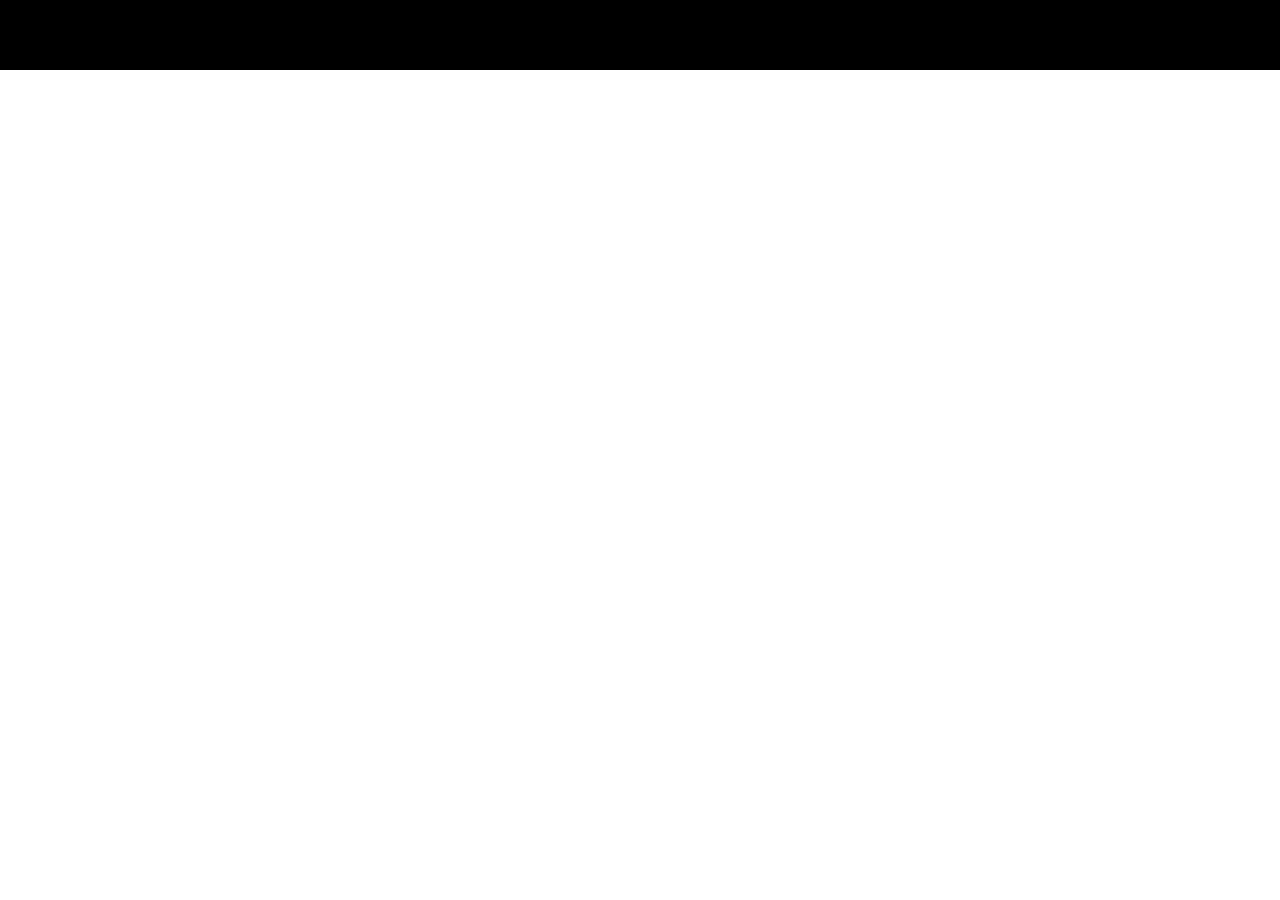
==== html/index.html @ f989a680 "update arrange folder html css js and the media player" ====
<!DOCTYPE html>
<html lang="en" my-app="myApp">

<head>
  <meta charset="UTF-8">
  <link rel="stylesheet" href="https://maxcdn.bootstrapcdn.com/bootstrap/3.4.0/css/bootstrap.min.css">
  <script type="text/javascript" src="https://code.angularjs.org/1.7.8/angular.min.js"></script>
  <script type="text/javascript" src="app.js"></script>
  <link rel="stylesheet" href="../css/index.css">
  <title>Document</title>
  <style>

  </style>
</head>

<body>
  <div class="wrapper">
    <!-- this is nav -->
    <nav class="c-navi">

    </nav>
    <!-- end of nav -->
  </div>
</body>

</html>
---- css/index.css ----
body {
    width: 100%;
}

.wrapper {
    
}

.c-navi {
    height: 70px;
    background-color: #000000;
}
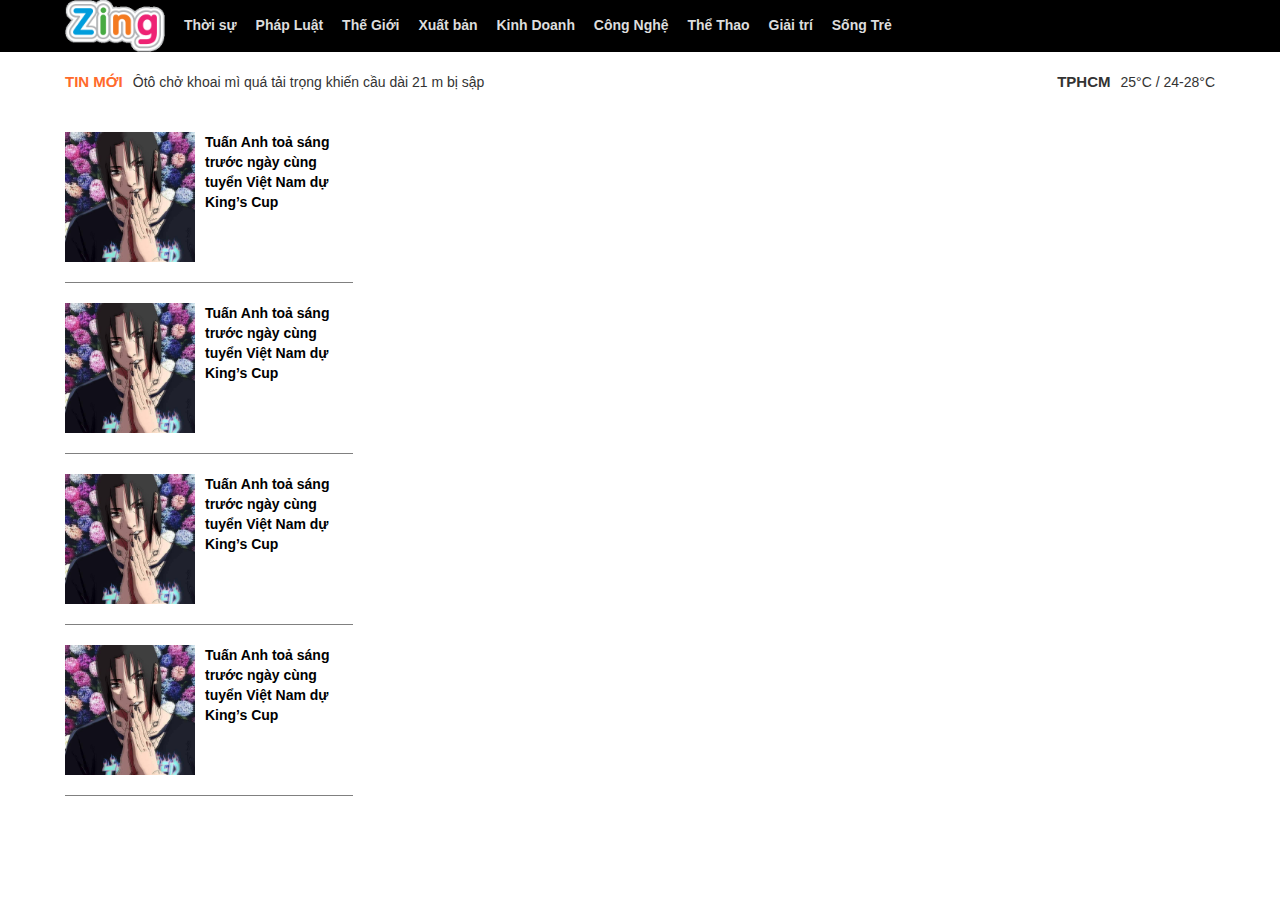
==== commit 16ce0af0: "Update code for thang coding" ====
--- a/html/index.html
+++ b/html/index.html
@@ -14,13 +14,64 @@
 </head>
 
 <body>
-  <div class="wrapper">
     <!-- this is nav -->
     <nav class="c-navi">
-
+      <div class="wrapper">
+        <ul>
+          <li><a href="#"><img src="../media/Zing_official_logo.png"></a></li>
+          <li><a href="#">Thời sự</a></li>
+          <li><a href="#">Pháp Luật</a></li>
+          <li><a href="#">Thế Giới</a></li>
+          <li><a href="#">Xuất bản</a></li>
+          <li><a href="#">Kinh Doanh</a></li>
+          <li><a href="#">Công Nghệ</a></li>
+          <li><a href="#">Thể Thao</a></li>
+          <li><a href="#">Giải trí</a></li>
+          <li><a href="#">Sống Trẻ</a></li>
+        </ul>
+      </div>
     </nav>
     <!-- end of nav -->
-  </div>
+    <div class="wrapper">
+      <div class="c-news">
+        <div class="c-news-left">
+            <h1>Tin Mới</h1>
+            <p class="text1">Ôtô chở khoai mì quá tải trọng khiến cầu dài 21 m bị sập</p>
+        </div>
+        <div class="c-news-right">
+            <h2>TPHCM</h2>
+            <p class="text2">25°C / 24-28°C</p>
+        </div>
+      </div>
+    </div>
+    <div class="wrapper">
+      <div class="c-main">
+          <div class="c-mainLeft">
+              <div class="c-content1">
+                <a class="c-content1-img" href="#"><img src="../media/itachi.jpg" alt="itachi"></a>
+                <a class="c-content1-text" href="#">Tuấn Anh toả sáng trước ngày cùng tuyển Việt Nam dự King’s Cup</a>
+              </div>
+              <div class="c-content1">
+                <a class="c-content1-img" href="#"><img src="../media/itachi.jpg" alt="itachi"></a>
+                <a class="c-content1-text" href="#">Tuấn Anh toả sáng trước ngày cùng tuyển Việt Nam dự King’s Cup</a>
+              </div>
+              <div class="c-content1">
+                <a class="c-content1-img" href="#"><img src="../media/itachi.jpg" alt="itachi"></a>
+                <a class="c-content1-text" href="#">Tuấn Anh toả sáng trước ngày cùng tuyển Việt Nam dự King’s Cup</a>
+              </div>
+              <div class="c-content1">
+                <a class="c-content1-img" href="#"><img src="../media/itachi.jpg" alt="itachi"></a>
+                <a class="c-content1-text" href="#">Tuấn Anh toả sáng trước ngày cùng tuyển Việt Nam dự King’s Cup</a>
+              </div>
+          </div>
+          <div class="c-mainCenter">
+
+          </div>
+          <div class="c-mainRight">
+
+          </div>
+      </div>
+    </div>
 </body>
 
 </html>--- a/css/index.css
+++ b/css/index.css
@@ -3,10 +3,116 @@
 }
 
 .wrapper {
-    
+    min-width: 1150px;
+    width: 950px;
+    margin: 0 auto;
 }
 
 .c-navi {
-    height: 70px;
     background-color: #000000;
+}
+
+.c-navi ul {
+    list-style-type: none;
+    padding: 0px;
+    margin: 0px;
+}
+
+.c-navi li {
+    display: inline;
+}
+
+.c-navi a {
+    color: #DDDDDD;
+    margin-left: 15px;
+    font-weight: bold;
+    text-decoration: none;
+}
+.c-navi li:nth-of-type(1) a {
+    margin-left: 0px;
+}
+
+.c-navi a:hover {
+    border-bottom: 2px solid grey;
+    padding-bottom: 4px;
+}
+
+.c-navi img {
+    width: 100px;
+}
+
+.c-news {
+    display: flex;
+}
+
+.c-news-left, .c-news-right {
+    padding-top: 20px;
+    padding-bottom: 20px;
+    width: 50%;
+    display: flex;
+    align-items: center;
+}
+
+.c-news-left h1 {
+    color: #FF6A2B;
+    font-weight: bold;
+    font-size: 15px;
+    text-transform: uppercase;
+    padding-right: 10px;
+}
+
+.c-news-left .text1,.c-news-left h1,.c-news-right h2, .c-news-right .text2 {
+    margin: 0px;
+}
+
+.c-news-right {
+    justify-content: flex-end;
+}
+
+.c-news-right h2 {
+    font-weight: bold;
+    font-size: 15px;
+    padding-right: 10px;
+}
+
+.c-main {
+    width: 100%;
+    display: flex;
+}
+
+.c-mainLeft, .c-mainRight {
+    width: 25%;
+}
+.c-mainCenter {
+    width: 50%;
+}
+
+
+.c-mainLeft .c-content1 {
+    display: flex;
+    padding-bottom: 20px;
+    padding-top: 20px;
+    border-bottom: 1px solid gray;
+}
+.c-mainLeft .c-content1 .c-content1-img {
+    margin-right: 10px;
+}
+.c-mainLeft .c-content1 .c-content1-img img {
+    width: 130px;
+    height: 100%;
+}
+
+.c-mainLeft .c-content1 .c-content1-img img:hover {
+    opacity: 0.8;
+}
+
+.c-mainLeft .c-content1 .c-content1-text {
+    height: 100%;
+    font-weight: bold;
+    color: #000000;
+    text-decoration: none;
+}
+
+.c-mainLeft .c-content1 .c-content1-text:hover {
+    color:#4267B2;
 }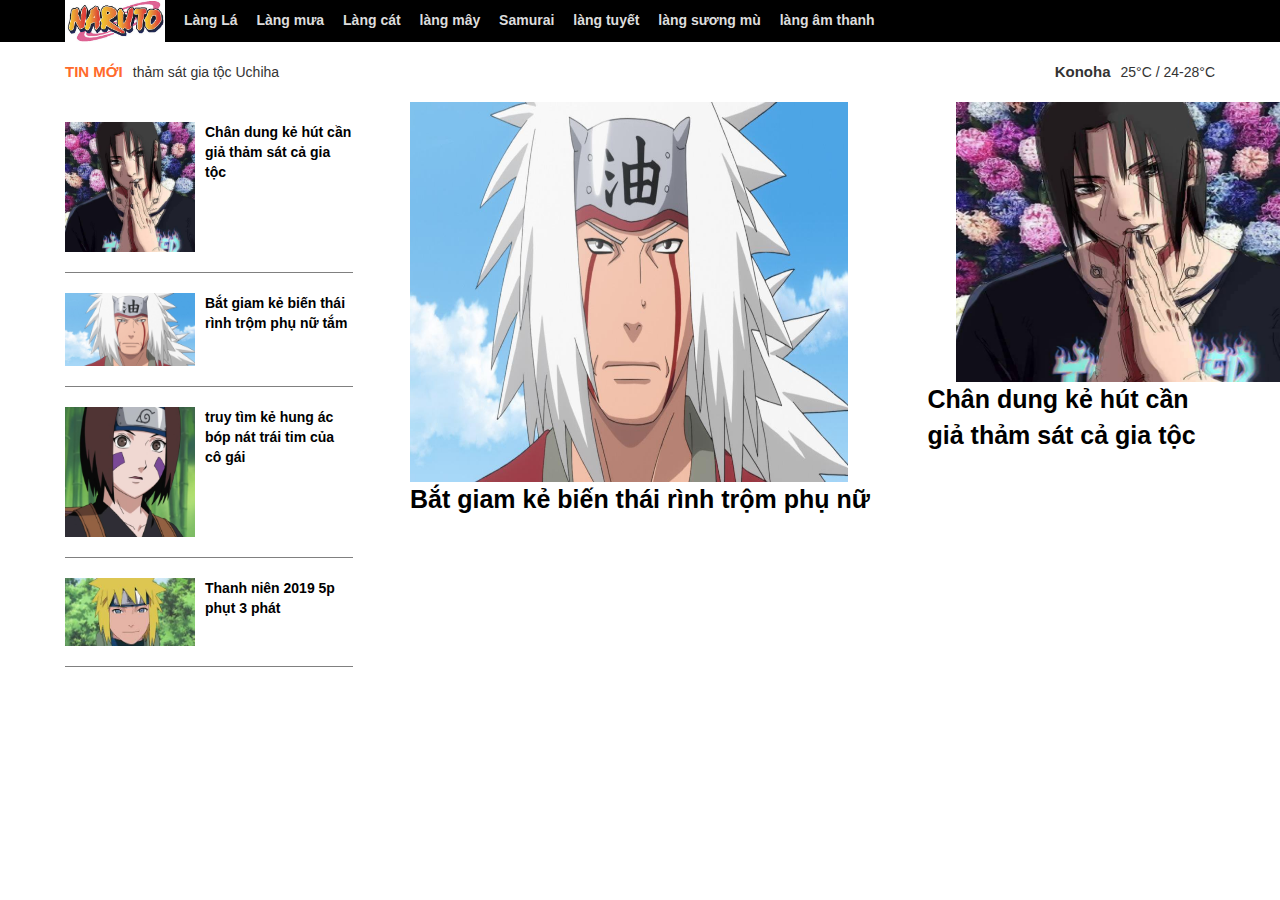
==== commit bd309d8f: "nigger" ====
--- a/html/index.html
+++ b/html/index.html
@@ -18,16 +18,16 @@
     <nav class="c-navi">
       <div class="wrapper">
         <ul>
-          <li><a href="#"><img src="../media/Zing_official_logo.png"></a></li>
-          <li><a href="#">Thời sự</a></li>
-          <li><a href="#">Pháp Luật</a></li>
-          <li><a href="#">Thế Giới</a></li>
-          <li><a href="#">Xuất bản</a></li>
-          <li><a href="#">Kinh Doanh</a></li>
-          <li><a href="#">Công Nghệ</a></li>
-          <li><a href="#">Thể Thao</a></li>
-          <li><a href="#">Giải trí</a></li>
-          <li><a href="#">Sống Trẻ</a></li>
+          <li><a href="#"><img src="../naruto.jpeg"></a></li>
+          <li><a href="#">Làng Lá</a></li>
+          <li><a href="#">Làng mưa</a></li>
+          <li><a href="#">Làng cát</a></li>
+          <li><a href="#">làng mây</a></li>
+          <li><a href="#">Samurai</a></li>
+          <li><a href="#">làng tuyết</a></li>
+          <li><a href="#">làng sương mù</a></li>
+          <li><a href="#">làng âm thanh</a></li>
+          
         </ul>
       </div>
     </nav>
@@ -36,10 +36,10 @@
       <div class="c-news">
         <div class="c-news-left">
             <h1>Tin Mới</h1>
-            <p class="text1">Ôtô chở khoai mì quá tải trọng khiến cầu dài 21 m bị sập</p>
+            <p class="text1">thảm sát gia tộc Uchiha</p>
         </div>
         <div class="c-news-right">
-            <h2>TPHCM</h2>
+            <h2>Konoha</h2>
             <p class="text2">25°C / 24-28°C</p>
         </div>
       </div>
@@ -49,26 +49,32 @@
           <div class="c-mainLeft">
               <div class="c-content1">
                 <a class="c-content1-img" href="#"><img src="../media/itachi.jpg" alt="itachi"></a>
-                <a class="c-content1-text" href="#">Tuấn Anh toả sáng trước ngày cùng tuyển Việt Nam dự King’s Cup</a>
+                <a class="c-content1-text" href="#">Chân dung kẻ hút cần giả thảm sát cả gia tộc</a>
               </div>
               <div class="c-content1">
-                <a class="c-content1-img" href="#"><img src="../media/itachi.jpg" alt="itachi"></a>
-                <a class="c-content1-text" href="#">Tuấn Anh toả sáng trước ngày cùng tuyển Việt Nam dự King’s Cup</a>
+                <a class="c-content1-img" href="#"><img src="../media/jiraia.png" alt="jiraya"></a>
+                <a class="c-content1-text" href="#">Bắt giam kẻ biến thái rình trộm phụ nữ tắm</a>
               </div>
               <div class="c-content1">
-                <a class="c-content1-img" href="#"><img src="../media/itachi.jpg" alt="itachi"></a>
-                <a class="c-content1-text" href="#">Tuấn Anh toả sáng trước ngày cùng tuyển Việt Nam dự King’s Cup</a>
+                <a class="c-content1-img" href="#"><img src="../media/rin.png" alt="rin"></a>
+                <a class="c-content1-text" href="#">truy tìm kẻ hung ác bóp nát trái tim của cô gái</a>
               </div>
               <div class="c-content1">
-                <a class="c-content1-img" href="#"><img src="../media/itachi.jpg" alt="itachi"></a>
-                <a class="c-content1-text" href="#">Tuấn Anh toả sáng trước ngày cùng tuyển Việt Nam dự King’s Cup</a>
+                <a class="c-content1-img" href="#"><img src="../media/minato.jpg" alt="minato"></a>
+                <a class="c-content1-text" href="#">Thanh niên 2019 5p phụt 3 phát</a>
               </div>
           </div>
           <div class="c-mainCenter">
-
-          </div>
+            <div class="c-content1">
+              <a class="c-content1-img" href="#"><img src="../media/jiraia.png" alt="itachi"></a>
+              <a class="c-content1-text" href="#">Bắt giam kẻ biến thái rình trộm phụ nữ </a>
+          </div></div>
+      
           <div class="c-mainRight">
-
+            <div class="c-content1">
+              <a class="c-content1-img" href="#"><img src="../media/itachi.jpg" alt="itachi"></a>
+              <a class="c-content1-text" href="#">Chân dung kẻ hút cần giả thảm sát cả gia tộc</a>
+            </div>
           </div>
       </div>
     </div>
--- a/css/index.css
+++ b/css/index.css
@@ -83,10 +83,6 @@
 .c-mainLeft, .c-mainRight {
     width: 25%;
 }
-.c-mainCenter {
-    width: 50%;
-}
-
 
 .c-mainLeft .c-content1 {
     display: flex;
@@ -115,4 +111,37 @@
 
 .c-mainLeft .c-content1 .c-content1-text:hover {
     color:#4267B2;
-}+}
+.c-mainCenter {
+    width: 50%;
+    
+}
+.c-mainCenter .c-content1 .c-content1-img img{
+    width: 438px; 
+    height: 380px; 
+    margin-left: 10%;  
+}
+.c-mainCenter .c-content1 .c-content1-text {
+    height: 100%;
+    font-weight: bold;
+    color: #000000;
+    text-decoration: none;
+    font-size: 25px;
+    margin-left: 10%;
+    margin-right: 10%;
+}
+.c-mainRight .c-content1 .c-content1-img img {
+    width: 338px; 
+    height: 280px; 
+    margin-left: 10%;
+}
+.c-mainRight .c-content1 .c-content1-text {
+    height: 100%;
+    font-weight: bold;
+    color: #000000;
+    text-decoration: none;
+    font-size: 25px;
+    display: inline-block
+    text-align: center
+}
+ 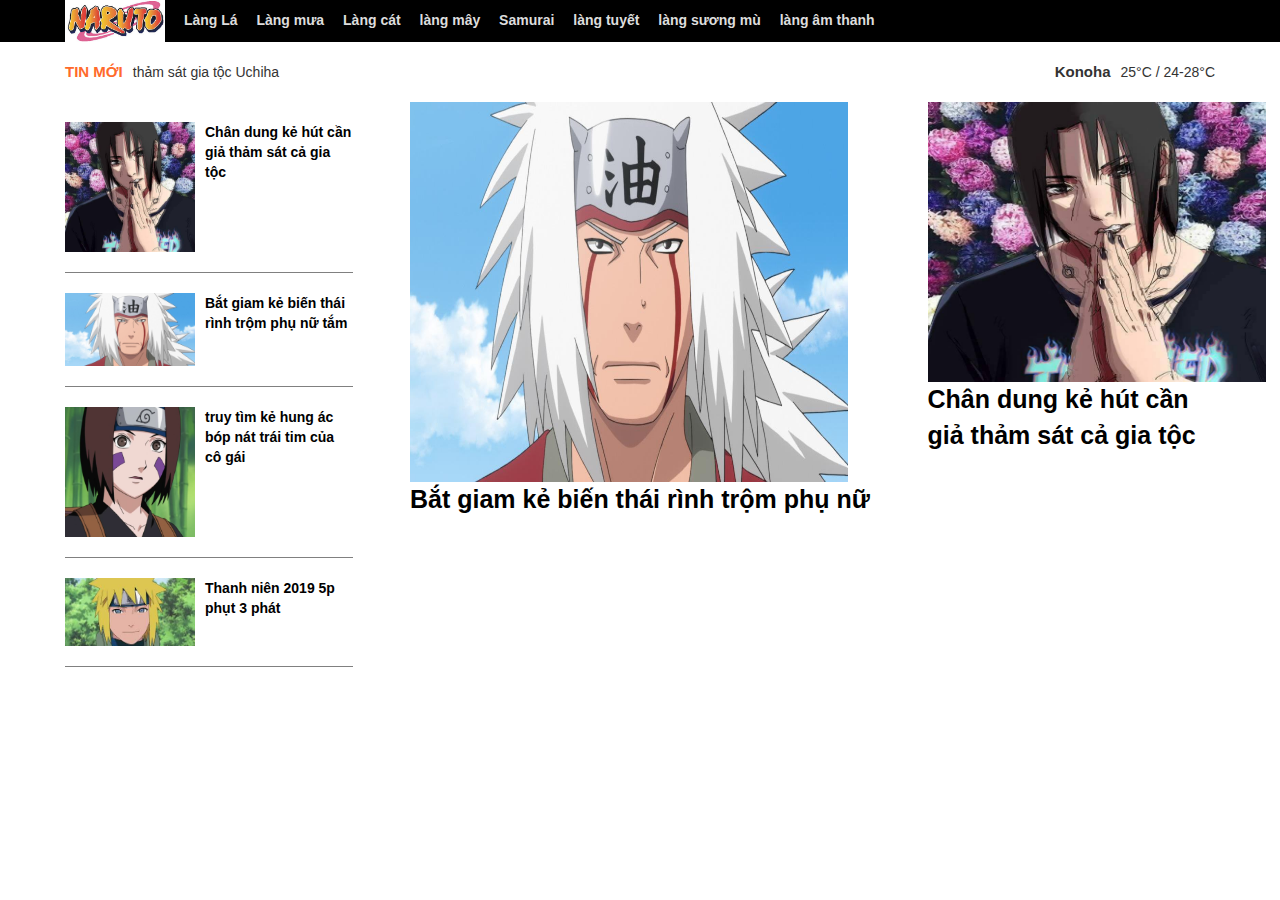
==== commit 7a6114ca: "Update code for thang coding" ====
--- a/html/index.html
+++ b/html/index.html
@@ -68,7 +68,8 @@
             <div class="c-content1">
               <a class="c-content1-img" href="#"><img src="../media/jiraia.png" alt="itachi"></a>
               <a class="c-content1-text" href="#">Bắt giam kẻ biến thái rình trộm phụ nữ </a>
-          </div></div>
+          </div>
+        </div>
       
           <div class="c-mainRight">
             <div class="c-content1">
--- a/css/index.css
+++ b/css/index.css
@@ -98,18 +98,18 @@
     height: 100%;
 }
 
-.c-mainLeft .c-content1 .c-content1-img img:hover {
+.c-content1 .c-content1-img img:hover {
     opacity: 0.8;
 }
 
-.c-mainLeft .c-content1 .c-content1-text {
+.c-content1 .c-content1-text {
     height: 100%;
     font-weight: bold;
     color: #000000;
     text-decoration: none;
 }
 
-.c-mainLeft .c-content1 .c-content1-text:hover {
+.c-content1 .c-content1-text:hover {
     color:#4267B2;
 }
 .c-mainCenter {
@@ -124,24 +124,23 @@
 .c-mainCenter .c-content1 .c-content1-text {
     height: 100%;
     font-weight: bold;
-    color: #000000;
     text-decoration: none;
     font-size: 25px;
     margin-left: 10%;
     margin-right: 10%;
 }
+.c-mainCenter .c-content1 .c-content1-img img:hover {
+    opacity: 1;
+}
 .c-mainRight .c-content1 .c-content1-img img {
     width: 338px; 
     height: 280px; 
-    margin-left: 10%;
 }
 .c-mainRight .c-content1 .c-content1-text {
     height: 100%;
     font-weight: bold;
-    color: #000000;
     text-decoration: none;
     font-size: 25px;
-    display: inline-block
-    text-align: center
+    text-align: center;
 }
  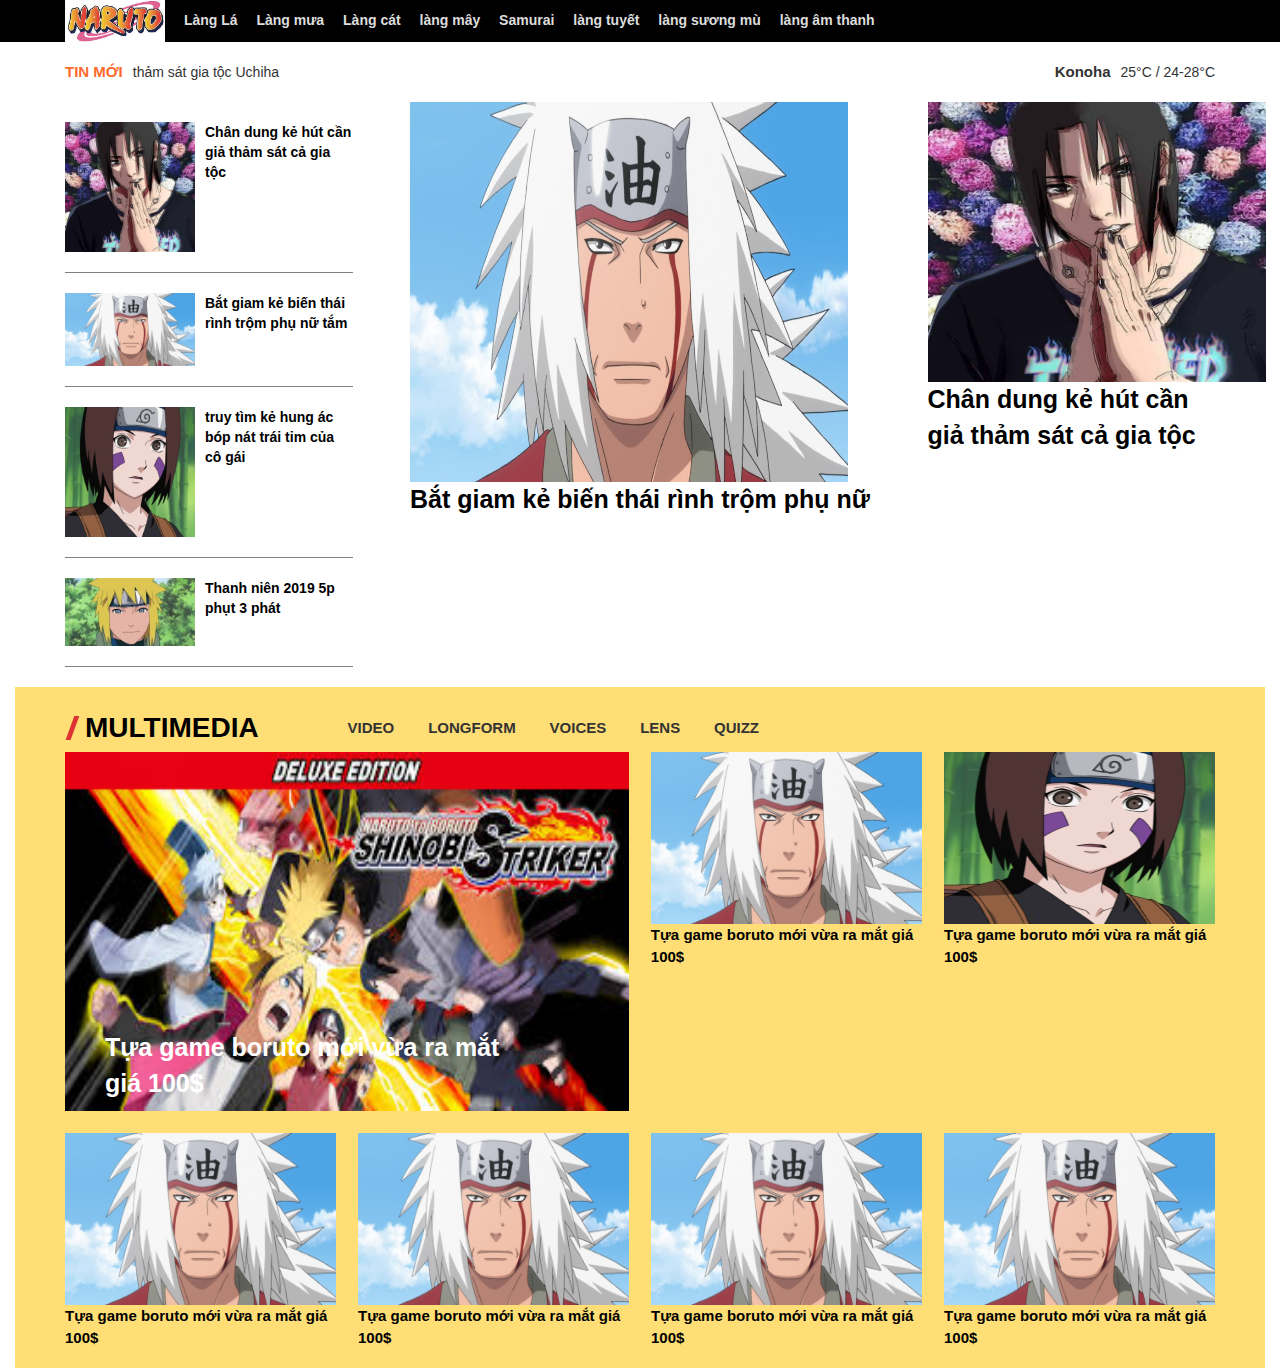
==== commit c17c5368: "homework" ====
--- a/html/index.html
+++ b/html/index.html
@@ -14,71 +14,117 @@
 </head>
 
 <body>
-    <!-- this is nav -->
-    <nav class="c-navi">
-      <div class="wrapper">
-        <ul>
-          <li><a href="#"><img src="../naruto.jpeg"></a></li>
-          <li><a href="#">Làng Lá</a></li>
-          <li><a href="#">Làng mưa</a></li>
-          <li><a href="#">Làng cát</a></li>
-          <li><a href="#">làng mây</a></li>
-          <li><a href="#">Samurai</a></li>
-          <li><a href="#">làng tuyết</a></li>
-          <li><a href="#">làng sương mù</a></li>
-          <li><a href="#">làng âm thanh</a></li>
-          
-        </ul>
+  <!-- this is nav -->
+  <nav class="c-navi">
+    <div class="wrapper">
+      <ul>
+        <li><a href="#"><img src="../naruto.jpeg"></a></li>
+        <li><a href="#">Làng Lá</a></li>
+        <li><a href="#">Làng mưa</a></li>
+        <li><a href="#">Làng cát</a></li>
+        <li><a href="#">làng mây</a></li>
+        <li><a href="#">Samurai</a></li>
+        <li><a href="#">làng tuyết</a></li>
+        <li><a href="#">làng sương mù</a></li>
+        <li><a href="#">làng âm thanh</a></li>
+
+      </ul>
+    </div>
+  </nav>
+  <!-- end of nav -->
+  <div class="wrapper">
+    <div class="c-news">
+      <div class="c-news-left">
+        <h1>Tin Mới</h1>
+        <p class="text1">thảm sát gia tộc Uchiha</p>
       </div>
-    </nav>
-    <!-- end of nav -->
-    <div class="wrapper">
-      <div class="c-news">
-        <div class="c-news-left">
-            <h1>Tin Mới</h1>
-            <p class="text1">thảm sát gia tộc Uchiha</p>
+      <div class="c-news-right">
+        <h2>Konoha</h2>
+        <p class="text2">25°C / 24-28°C</p>
+      </div>
+    </div>
+  </div>
+  <div class="wrapper">
+    <div class="c-main">
+      <div class="c-mainLeft">
+        <div class="c-content1">
+          <a class="c-content1-img" href="#"><img src="../media/itachi.jpg" alt="itachi"></a>
+          <a class="c-content1-text" href="#">Chân dung kẻ hút cần giả thảm sát cả gia tộc</a>
         </div>
-        <div class="c-news-right">
-            <h2>Konoha</h2>
-            <p class="text2">25°C / 24-28°C</p>
+        <div class="c-content1">
+          <a class="c-content1-img" href="#"><img src="../media/jiraia.png" alt="jiraya"></a>
+          <a class="c-content1-text" href="#">Bắt giam kẻ biến thái rình trộm phụ nữ tắm</a>
+        </div>
+        <div class="c-content1">
+          <a class="c-content1-img" href="#"><img src="../media/rin.png" alt="rin"></a>
+          <a class="c-content1-text" href="#">truy tìm kẻ hung ác bóp nát trái tim của cô gái</a>
+        </div>
+        <div class="c-content1">
+          <a class="c-content1-img" href="#"><img src="../media/minato.jpg" alt="minato"></a>
+          <a class="c-content1-text" href="#">Thanh niên 2019 5p phụt 3 phát</a>
+        </div>
+      </div>
+      <div class="c-mainCenter">
+        <div class="c-content1">
+          <a class="c-content1-img" href="#"><img src="../media/jiraia.png" alt="itachi"></a>
+          <a class="c-content1-text" href="#">Bắt giam kẻ biến thái rình trộm phụ nữ </a>
+        </div>
+      </div>
+
+      <div class="c-mainRight">
+        <div class="c-content1">
+          <a class="c-content1-img" href="#"><img src="../media/itachi.jpg" alt="itachi"></a>
+          <a class="c-content1-text" href="#">Chân dung kẻ hút cần giả thảm sát cả gia tộc</a>
         </div>
       </div>
     </div>
+  </div>
+  <div class="yellowB">
     <div class="wrapper">
-      <div class="c-main">
-          <div class="c-mainLeft">
-              <div class="c-content1">
-                <a class="c-content1-img" href="#"><img src="../media/itachi.jpg" alt="itachi"></a>
-                <a class="c-content1-text" href="#">Chân dung kẻ hút cần giả thảm sát cả gia tộc</a>
-              </div>
-              <div class="c-content1">
-                <a class="c-content1-img" href="#"><img src="../media/jiraia.png" alt="jiraya"></a>
-                <a class="c-content1-text" href="#">Bắt giam kẻ biến thái rình trộm phụ nữ tắm</a>
-              </div>
-              <div class="c-content1">
-                <a class="c-content1-img" href="#"><img src="../media/rin.png" alt="rin"></a>
-                <a class="c-content1-text" href="#">truy tìm kẻ hung ác bóp nát trái tim của cô gái</a>
-              </div>
-              <div class="c-content1">
-                <a class="c-content1-img" href="#"><img src="../media/minato.jpg" alt="minato"></a>
-                <a class="c-content1-text" href="#">Thanh niên 2019 5p phụt 3 phát</a>
-              </div>
-          </div>
-          <div class="c-mainCenter">
-            <div class="c-content1">
-              <a class="c-content1-img" href="#"><img src="../media/jiraia.png" alt="itachi"></a>
-              <a class="c-content1-text" href="#">Bắt giam kẻ biến thái rình trộm phụ nữ </a>
-          </div>
+      <div class="header">
+        <h3>Multimedia</h3>
+        <ul>
+          <li><a href="#">video</a></li>
+          <li><a href="#">longform</a></li>
+          <li><a href="#">voices</a></li>
+          <li><a href="#">lens</a></li>
+          <li><a href="#">quizz</a></li>
+        </ul>
+      </div>
+     <div class="section-content1">
+       <div class="content1">
+         <a class="content1-img" href="#"><img src="../boruto.jpeg" alt="boruto"></a>
+         <a class="content1-text" href="#" href="#">Tựa game boruto mới vừa ra mắt giá 100$</a>
+       </div>
+       <div class="content2">
+          <a class="content2-img" href="#"><img src="../media/jiraia.png" alt="boruto"></a>
+          <a class="content2-text" href="#" href="#">Tựa game boruto mới vừa ra mắt giá 100$</a>
         </div>
-      
-          <div class="c-mainRight">
-            <div class="c-content1">
-              <a class="c-content1-img" href="#"><img src="../media/itachi.jpg" alt="itachi"></a>
-              <a class="c-content1-text" href="#">Chân dung kẻ hút cần giả thảm sát cả gia tộc</a>
-            </div>
-          </div>
-      </div>
+        <div class="content2">
+            <a class="content2-img" href="#"><img src="../media/rin.png" alt="boruto"></a>
+            <a class="content2-text" href="#">Tựa game boruto mới vừa ra mắt giá 100$</a>
+          </div> 
+     </div>
+     <div class="section-content2">
+       <div class="content2">
+          <a class="content2-img" href="#"><img src="../media/jiraia.png" alt="boruto"></a>
+          <a class="content2-text" href="#" href="#">Tựa game boruto mới vừa ra mắt giá 100$</a>
+        </div>
+        <div class="content2">
+          <a class="content2-img" href="#"><img src="../media/jiraia.png" alt="boruto"></a>
+          <a class="content2-text" href="#" href="#">Tựa game boruto mới vừa ra mắt giá 100$</a>
+        </div>
+        <div class="content2">
+          <a class="content2-img" href="#"><img src="../media/jiraia.png" alt="boruto"></a>
+          <a class="content2-text" href="#" href="#">Tựa game boruto mới vừa ra mắt giá 100$</a>
+        </div>
+        <div class="content2">
+          <a class="content2-img" href="#"><img src="../media/jiraia.png" alt="boruto"></a>
+          <a class="content2-text" href="#" href="#">Tựa game boruto mới vừa ra mắt giá 100$</a>
+        </div>  
+     </div>
     </div>
+  </div>
 </body>
 
 </html>--- a/css/index.css
+++ b/css/index.css
@@ -143,4 +143,107 @@
     font-size: 25px;
     text-align: center;
 }
- +.yellowB {
+    background-color: #ffde76;
+    width: 1250px;
+    margin: 0 auto;
+    margin-top: 20px;
+    padding-top: 20px;
+    padding-bottom: 20px;
+}
+.header h3 {
+    font-size: 2em;
+    font-weight: 600;
+    color: #000;
+    display: inline-block;
+    position: relative;
+    text-transform: uppercase;
+    padding: 0 15px 0 20px;
+    margin: 6px 0 4px 0;    
+}
+.header h3:before {
+    content: '';
+    position: absolute;
+    width: 5px;
+    left: 5px;
+    top: 11%;
+    bottom: 12%;
+    transform: skew(-20deg);
+    background-color: #dd3333;
+
+}
+.header ul {
+    display: inline-block;
+    margin-left: 30px;
+    position: relative;
+    top: -4px;
+}
+.header ul li {
+    display: inline-block;
+    margin-right: 30px;
+}
+.header ul li a {
+    font-size: 15px;
+    font-weight: 600;
+    color: #333;
+    text-transform: uppercase;
+}
+.section-content1, .section-content2 {
+    display: flex;
+    width: 100%;
+    
+}
+.section-content1 {
+    margin-bottom: 22px;
+}
+.section-content2 {
+    justify-content: space-between;
+}
+.section-content1 .content1 .content1-img img {
+    width: 100%;
+    height: 359px;
+} 
+.section-content1 .content1 .content1-img img:hover {
+    opacity: 0.8;
+}
+.section-content1 .content1 .content1-text {
+    position: absolute;
+    bottom: 10px;
+    left: 40px;
+    font-size: 25px;
+    color: white;
+    width: 399px;
+    height: 74;
+    font-weight: bold;
+    text-decoration: none;
+    
+}  
+
+.section-content1 .content1 {
+    width: 52%;
+    position: relative;
+}
+
+.content2  {
+    margin-left: 22px;
+    width: 25%;
+}
+.content2 .content2-img img:hover {
+    opacity: 0.8;
+}
+.section-content2 .content2:first-child {
+    margin-left: 0px;
+}
+.content2 .content2-text {
+    font-weight: bold;
+    font-size: 15px;
+    text-decoration: none;
+    color: black;   
+}
+.content2 .content2-text:hover {
+    color: blue;
+}
+.content2 .content2-img img {
+    width: 100%;
+    height: 172px;
+}
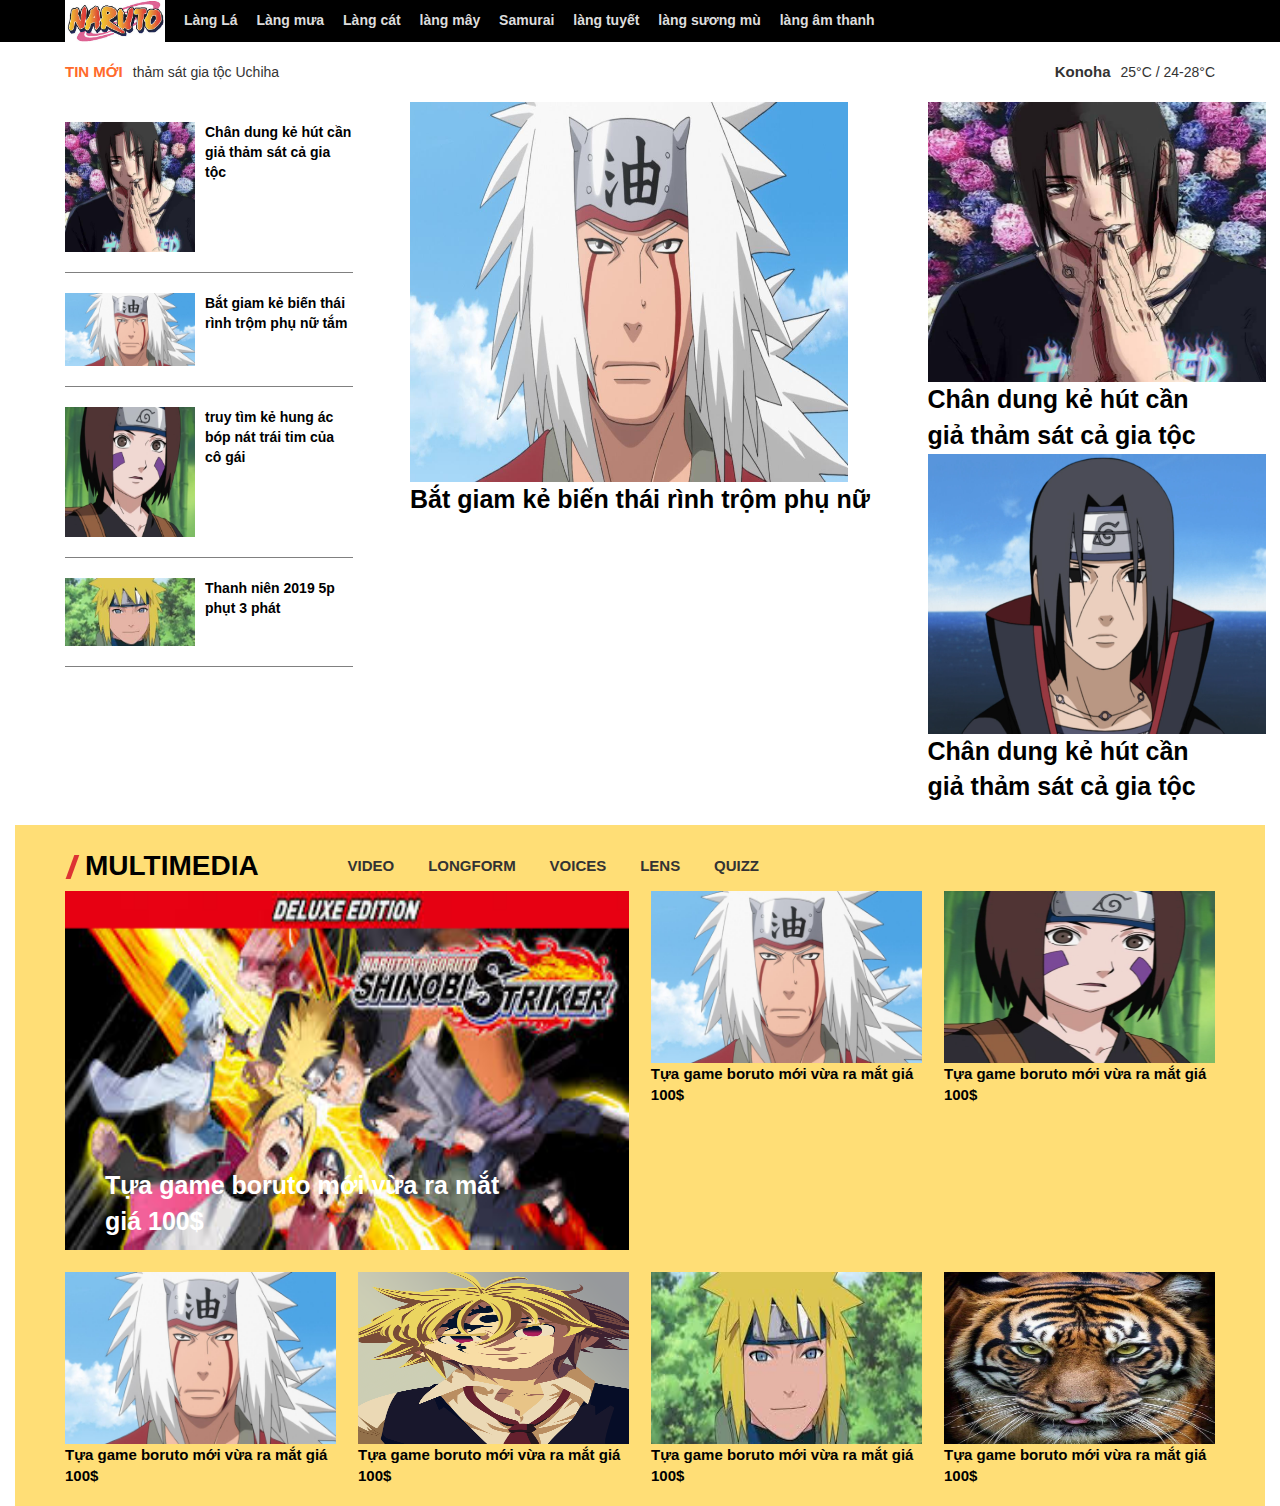
==== commit ed3de18f: "Update code for finish home work" ====
--- a/html/index.html
+++ b/html/index.html
@@ -76,6 +76,10 @@
           <a class="c-content1-img" href="#"><img src="../media/itachi.jpg" alt="itachi"></a>
           <a class="c-content1-text" href="#">Chân dung kẻ hút cần giả thảm sát cả gia tộc</a>
         </div>
+        <div class="c-content1">
+          <a class="c-content1-img" href="#"><img src="../media/Itachi.png" alt="itachi"></a>
+          <a class="c-content1-text" href="#">Chân dung kẻ hút cần giả thảm sát cả gia tộc</a>
+        </div>
       </div>
     </div>
   </div>
@@ -111,15 +115,15 @@
           <a class="content2-text" href="#" href="#">Tựa game boruto mới vừa ra mắt giá 100$</a>
         </div>
         <div class="content2">
-          <a class="content2-img" href="#"><img src="../media/jiraia.png" alt="boruto"></a>
+          <a class="content2-img" href="#"><img src="../media/db3dbdfce2dea5442053dceaa2f3d4ce.png" alt="boruto"></a>
           <a class="content2-text" href="#" href="#">Tựa game boruto mới vừa ra mắt giá 100$</a>
         </div>
         <div class="content2">
-          <a class="content2-img" href="#"><img src="../media/jiraia.png" alt="boruto"></a>
+          <a class="content2-img" href="#"><img src="../media/minato.jpg" alt="boruto"></a>
           <a class="content2-text" href="#" href="#">Tựa game boruto mới vừa ra mắt giá 100$</a>
         </div>
         <div class="content2">
-          <a class="content2-img" href="#"><img src="../media/jiraia.png" alt="boruto"></a>
+          <a class="content2-img" href="#"><img src="../media/tiger.jpg" alt="boruto"></a>
           <a class="content2-text" href="#" href="#">Tựa game boruto mới vừa ra mắt giá 100$</a>
         </div>  
      </div>
--- a/css/index.css
+++ b/css/index.css
@@ -186,7 +186,11 @@
     font-size: 15px;
     font-weight: 600;
     color: #333;
+    text-decoration: none;
     text-transform: uppercase;
+}
+.header ul li a:hover {
+    color: #dd3333;
 }
 .section-content1, .section-content2 {
     display: flex;
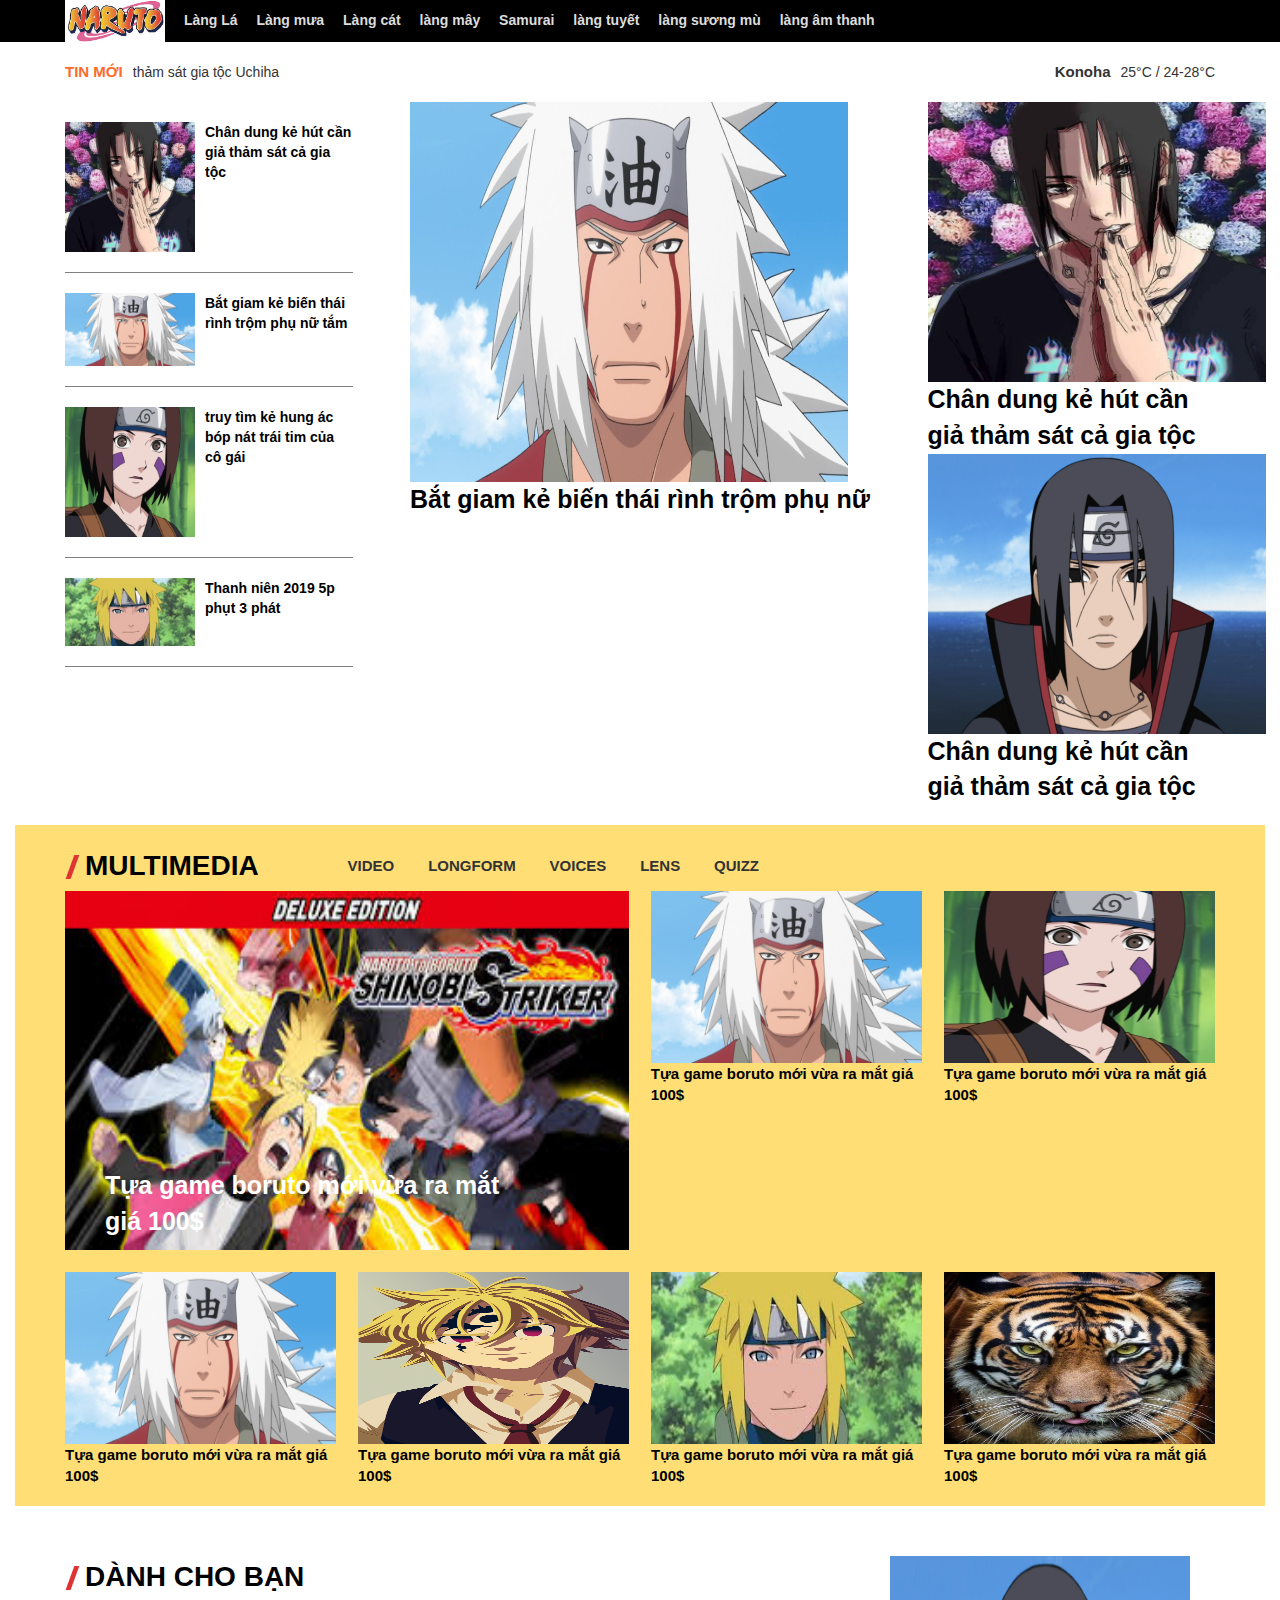
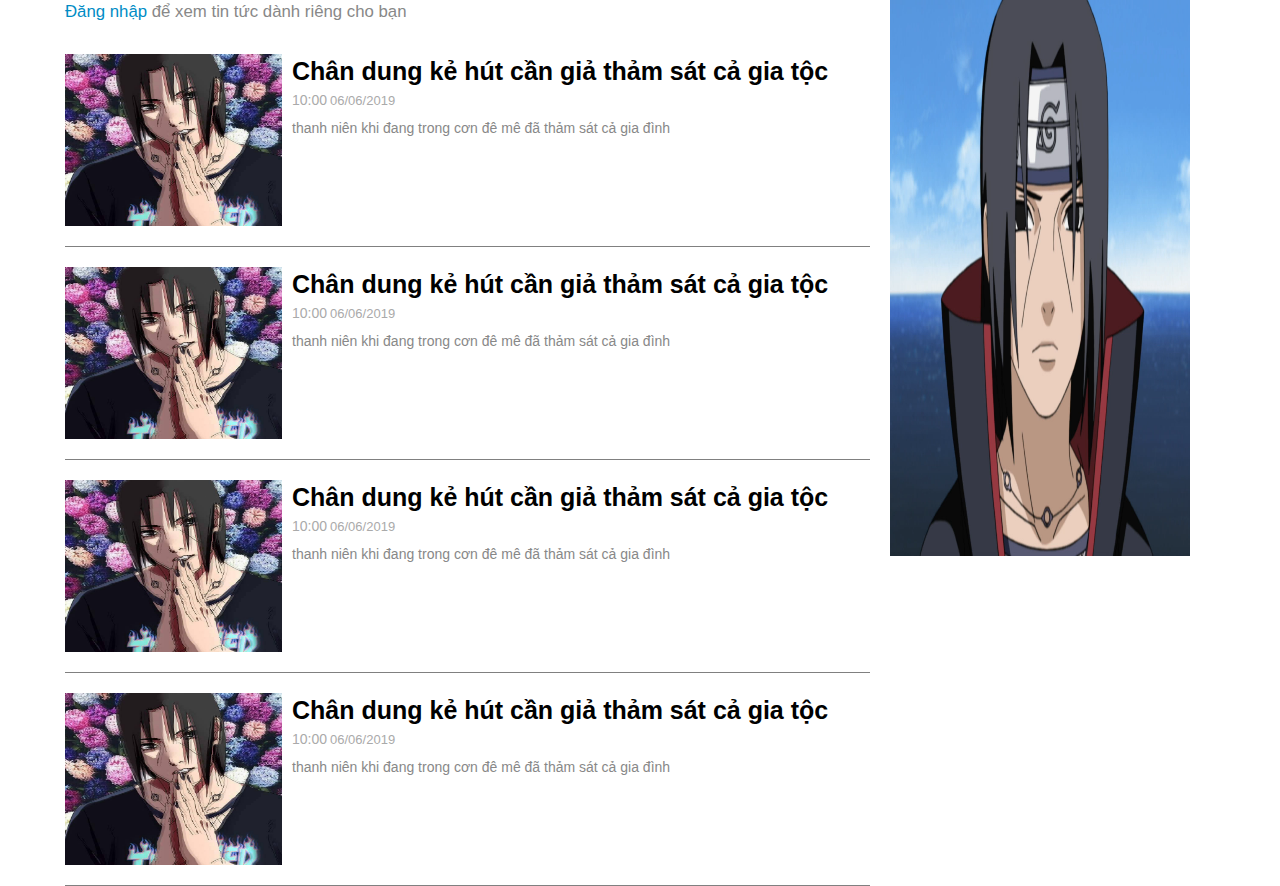
==== commit 6350e958: "homework" ====
--- a/html/index.html
+++ b/html/index.html
@@ -32,6 +32,7 @@
     </div>
   </nav>
   <!-- end of nav -->
+  <!-- this is content1 -->
   <div class="wrapper">
     <div class="c-news">
       <div class="c-news-left">
@@ -80,9 +81,11 @@
           <a class="c-content1-img" href="#"><img src="../media/Itachi.png" alt="itachi"></a>
           <a class="c-content1-text" href="#">Chân dung kẻ hút cần giả thảm sát cả gia tộc</a>
         </div>
-      </div>
+      </div>    
     </div>
   </div>
+  <!-- end of content1  -->
+  <!-- this is content2 -->
   <div class="yellowB">
     <div class="wrapper">
       <div class="header">
@@ -129,6 +132,59 @@
      </div>
     </div>
   </div>
+  <!-- end of content2 -->
+  <!-- this is content3 -->
+  <div class="foryou">
+    <div class="wrapper">
+      <div class="foryou-left">
+         <div class="header1">
+          <h2>Dành cho bạn</h2>
+         </div> 
+         <p class="sub-heading"> 
+           <a href="#">Đăng nhập</a>
+           để xem tin tức dành riêng cho bạn </p>
+        <div class="c-mainLeft"> 
+          <div class="c-content1">
+            <a class="c-content1-img" href="#"><img src="../media/itachi.jpg" alt="itachi"></a>
+          <div class="c-content1-paragraph">
+            <a class="c-content1-text" href="#">Chân dung kẻ hút cần giả thảm sát cả gia tộc</a>
+          <span class="time">10:00<span class="date">06/06/2019</span></span> 
+          <p class="article-summary">thanh niên khi đang trong cơn đê mê đã thảm sát cả gia đình</p>
+        </div>  
+        </div>
+        <div class="c-content1">
+          <a class="c-content1-img" href="#"><img src="../media/itachi.jpg" alt="itachi"></a>
+        <div class="c-content1-paragraph">
+          <a class="c-content1-text" href="#">Chân dung kẻ hút cần giả thảm sát cả gia tộc</a>
+        <span class="time">10:00<span class="date">06/06/2019</span></span> 
+        <p class="article-summary">thanh niên khi đang trong cơn đê mê đã thảm sát cả gia đình</p> 
+      </div> 
+      </div> 
+      <div class="c-content1">
+        <a class="c-content1-img" href="#"><img src="../media/itachi.jpg" alt="itachi"></a>
+      <div class="c-content1-paragraph">
+        <a class="c-content1-text" href="#">Chân dung kẻ hút cần giả thảm sát cả gia tộc</a>
+      <span class="time">10:00<span class="date">06/06/2019</span></span> 
+      <p class="article-summary">thanh niên khi đang trong cơn đê mê đã thảm sát cả gia đình</p>
+      </div> 
+    </div>
+    <div class="c-content1">
+        <a class="c-content1-img" href="#"><img src="../media/itachi.jpg" alt="itachi"></a>
+      <div class="c-content1-paragraph">
+        <a class="c-content1-text" href="#">Chân dung kẻ hút cần giả thảm sát cả gia tộc</a>
+      <span class="time">10:00<span class="date">06/06/2019</span></span> 
+      <p class="article-summary">thanh niên khi đang trong cơn đê mê đã thảm sát cả gia đình</p>
+       </div>  
+      </div>
+      </div>  
+     </div>
+      <div class="foryou-right">
+         <a class="c-content2-img" href="#"><img src="../media/Itachi.png" alt="getamped"></a>      
+        </div>
+    </div>
+     </div>
+    <!-- end of content3 -->
 </body>
 
+
 </html>--- a/css/index.css
+++ b/css/index.css
@@ -7,7 +7,7 @@
     width: 950px;
     margin: 0 auto;
 }
-
+/* this is nav */
 .c-navi {
     background-color: #000000;
 }
@@ -40,7 +40,8 @@
 .c-navi img {
     width: 100px;
 }
-
+/* end of nav */
+/* this is content1 */
 .c-news {
     display: flex;
 }
@@ -141,8 +142,10 @@
     font-weight: bold;
     text-decoration: none;
     font-size: 25px;
-    text-align: center;
-}
+    text-align: center;   
+}
+/* end of content1 */
+/* this is content2 */
 .yellowB {
     background-color: #ffde76;
     width: 1250px;
@@ -251,3 +254,80 @@
     width: 100%;
     height: 172px;
 }
+/* end of content2 */
+/* this is content3 */
+.header1 h2 {
+    font-size: 2em;
+    font-weight: 600;
+    color: #000;
+    display: inline-block;
+    position: relative;
+    text-transform: uppercase;
+    padding: 0 15px 0 20px;
+    margin: 6px 0 4px 0;    
+}
+.header1 h2:before {
+    content: '';
+    position: absolute;
+    width: 5px;
+    left: 5px;
+    top: 11%;
+    bottom: 12%;
+    transform: skew(-20deg);
+    background-color: #dd3333;
+}
+.foryou {
+    padding-top: 50px;
+}
+.sub-heading a {
+    text-decoration: none;  
+    color: #008cc5;  
+}
+.sub-heading {
+    font-size: 1.2em;
+    color: #888;
+    margin-top: 3px;
+}
+.sub-heading a:hover {
+    opacity: 1;
+}
+.foryou-left .c-mainLeft .c-content1 .c-content1-img img{
+    width: 100%;
+    height: 172px;
+}
+.foryou .wrapper {
+    
+    display: flex;
+}
+.foryou .foryou-left {
+    width: 70%;
+}
+.foryou .foryou-right {
+    width: 30%;
+}
+.foryou .foryou-left .c-mainLeft {
+    width: 100%;
+}
+.foryou-left .c-mainLeft .c-content1 .c-content1-img {
+    width: 30%;
+}
+.foryou-left .c-mainLeft .c-content1 .c-content1-text {
+    font-size: 25px;
+}
+.c-mainLeft .c-content1-paragraph .time {
+     color: #aaa;
+}
+.c-mainLeft .c-content1-paragraph .date {
+    display: inline;
+    margin-left: 3px;
+    font-size: 13px;   
+}
+.c-mainLeft .c-content1-paragraph .article-summary {
+    color: #888;
+    margin-top: 8px;
+}
+.foryou .foryou-right .c-content2-img img {
+    width: 300px;
+    height: 600px;
+    margin-left: 20px;
+}